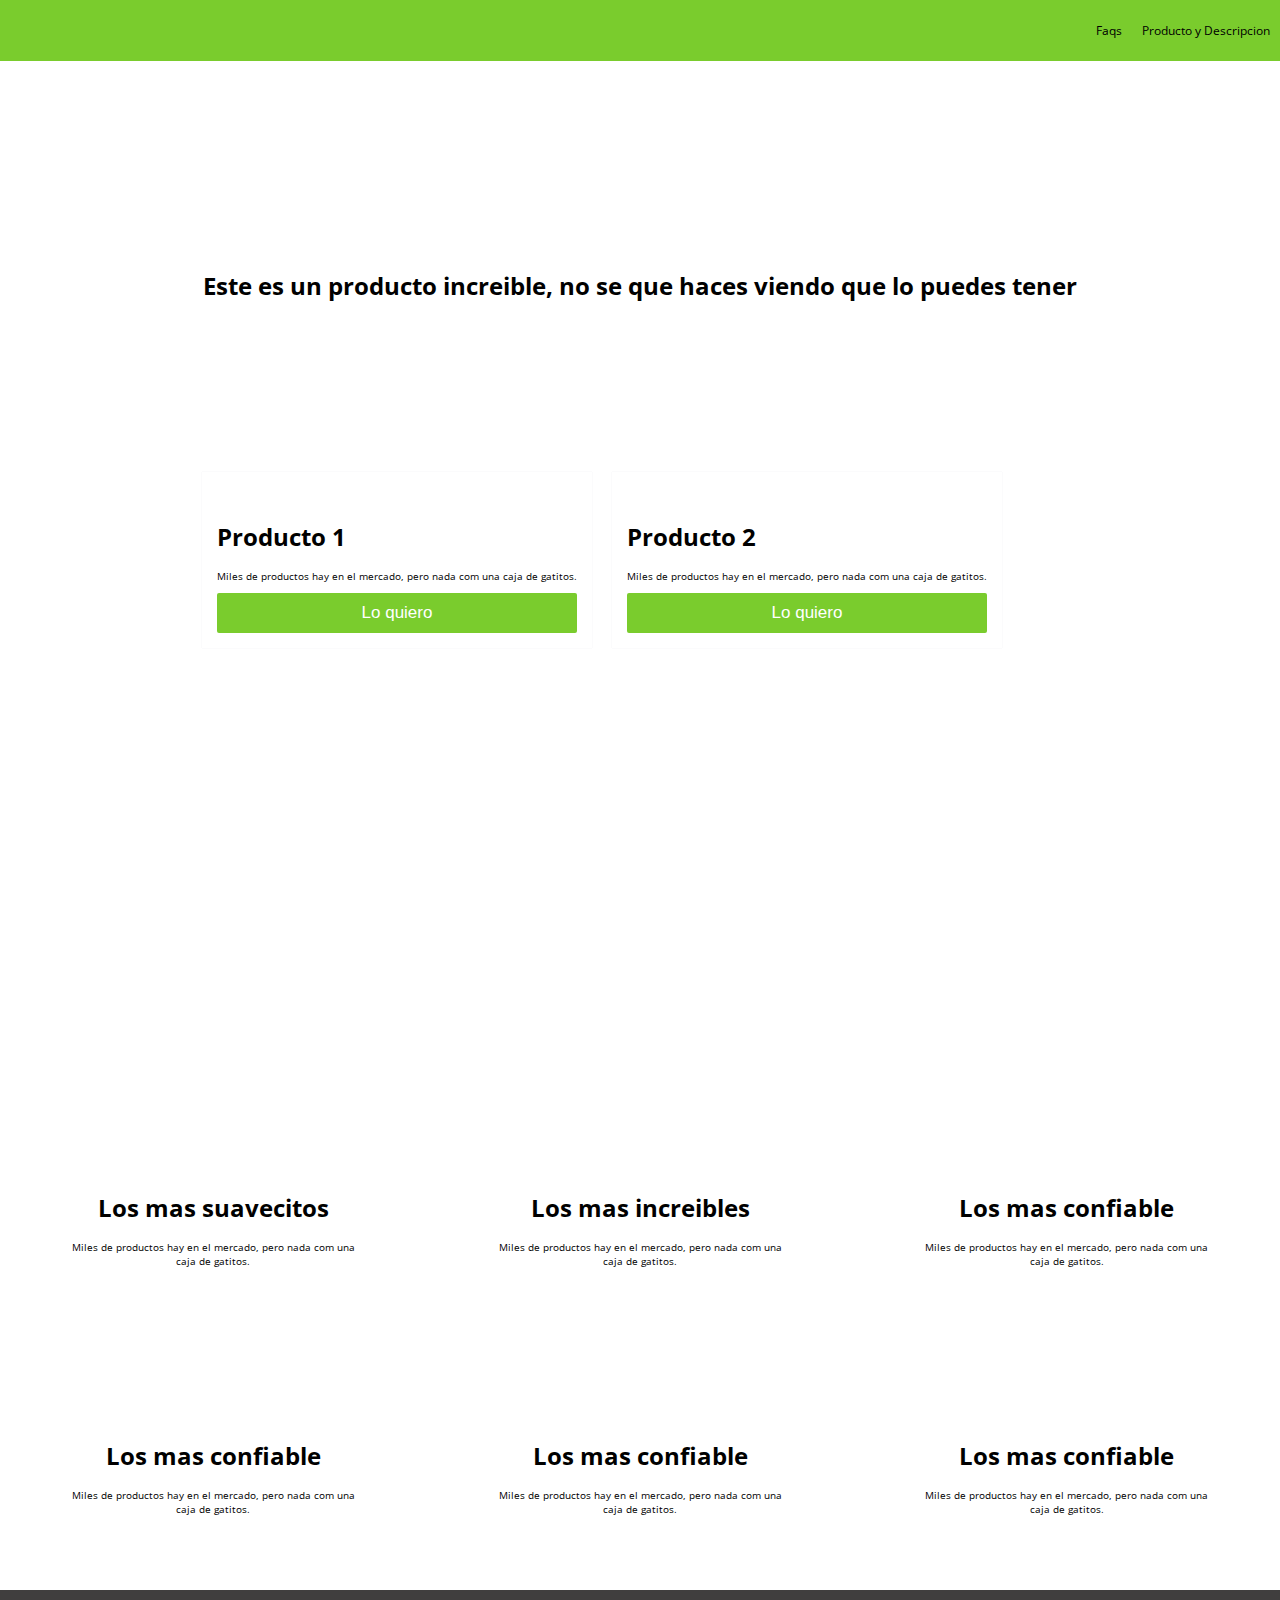
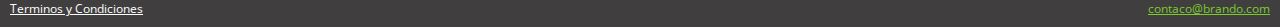
==== index.html @ 47ee968c "actualizacion vista celular" ====
<!DOCTYPE html>
<html lang="es">
  <head>
    <meta name="viewport" content="width=device-width, initial-scale=1.0">
    <meta http-equiv="Content-Type" content="text/html;charset=UTF-8">
    <link rel="stylesheet" href="css/animation.css">
    <link rel="stylesheet" href="css/normalize.css">
    <link rel="stylesheet" href="css/estilos.css">
    <link rel="stylesheet" href="css/mobile.css">
    <title>Brand</title>
  </head>
  <body>
    <!-- Aqui empieza el nabvbar -->
    <nav class="fadeInDown">
      <a href="index.html">
        <div class="brand_image">
          <img src="images/logo.png" alt="">
        </div>
      </a>

      <ul>
        <li><a href="faqs.html">Faqs</a></li>
        <li><a href="producto.html">Producto y Descripcion</a></li>
      </ul>

    </nav>
    <!-- Aqui acaba el navbar -->

    <div class="main_section fadeIn">
      <h1>Este es un producto increible, no se que haces viendo que lo puedes tener
      </h1>
    </div>
    <div class="products ">
      <div class="product fadeInUp">
        <div class="content">
            <div class="img_content">
              <img src="images/gato.png" alt="">
            </div>
            <h1>Producto 1</h1>
            <p>Miles de productos hay en el mercado, pero nada com una caja de gatitos.</p>
            <a href="venta.html">
                <button href="#" class="main_button">Lo quiero</button>
            </a>
        </div>
      </div>
      <div class="product fadeInUp">
        <div class="content">
          <div class="img_content">
            <img src="images/gato.png" alt="">
          </div>
          <h1>Producto 2</h1>
          <p>Miles de productos hay en el mercado, pero nada com una caja de gatitos.</p>
          <a href="venta.html">
              <button href="#" class="main_button">Lo quiero</button>
          </a>

        </div>
      </div>
    </div>

    <div class="characters">
      <div class="character">
        <div class="content">
          <div class="img_content">
            <img src="images/gordo.png" alt="">
          </div>
          <h1>Los mas suavecitos</h1>
          <p>Miles de productos hay en el mercado, pero nada com una caja de gatitos.</p>
        </div>
      </div>
      <div class="character">
        <div class="content">
          <div class="img_content">
            <img src="images/gordo.png" alt="">
          </div>
          <h1>Los mas increibles</h1>
          <p>Miles de productos hay en el mercado, pero nada com una caja de gatitos.</p>
        </div>
      </div>
      <div class="character">
        <div class="content">
          <div class="img_content">
            <img src="images/gordo.png" alt="">
          </div>
          <h1>Los mas confiable</h1>
          <p>Miles de productos hay en el mercado, pero nada com una caja de gatitos.</p>
        </div>
      </div>
    </div>
    <div class="comments">
      <div class="comment">
        <div class="content">
          <div class="img_content">
            <img src="images/gordo.png" alt="">
          </div>
          <h1>Los mas confiable</h1>
          <p>Miles de productos hay en el mercado, pero nada com una caja de gatitos.</p>
        </div>
      </div>
      <div class="comment">
        <div class="content">
          <div class="img_content">
            <img src="images/gordo.png" alt="">
          </div>
          <h1>Los mas confiable</h1>
          <p>Miles de productos hay en el mercado, pero nada com una caja de gatitos.</p>
        </div>
      </div>
      <div class="comment">
        <div class="content">
          <div class="img_content">
            <img src="images/gordo.png" alt="">
          </div>
          <h1>Los mas confiable</h1>
          <p>Miles de productos hay en el mercado, pero nada com una caja de gatitos.</p>
        </div>
      </div>
    </div>

    <!-- inicio del footer -->
    <footer>
      <div class="option terms"> <a href="termsycondt.html">Terminos y Condiciones</a></div>
      <div class="option contact"><a href="mailto:">contaco@brando.com</a> </div>
    </footer>
    <!-- fin del footer -->
  </body>
</html>
---- css/estilos.css ----
@import url('https://fonts.googleapis.com/css2?family=Open+Sans:ital,wght@0,600;1,400&display=swap');

/* --------------------- Variables */
:root{
--green-color:#7ACC2D;
--white-color:white;
--black-color:#403E3E;
/* Tipografia */
--normal:12px;
/* Espaciado */
--space:10px;
/* Box shadow */
--box: 0 0 1px #e6e5e9;
}
/* --------------------- Variables */

html,body {
  padding: 0px;
  margin: 0px;
  font-size: var(--normal);
  font-family: 'Open Sans', sans-serif;;
}

nav{
  display: flex;
  background-color: var(--green-color);
  padding: var(--space);
  color: white;
  justify-content: space-between;
  align-items: center;
}

p,label{
  font-size:10px;
}

label{
  padding-bottom: var(--space);
}

nav ul {
  display: flex;
}

nav li {
  padding-left: 20px;
  list-style: none;
}

nav li a{
  color: black;
  text-decoration: none;
}
nav li a:hover{
  color: white;
}

.main_section{
  padding: 15%;
  text-align: center;
}
.products{
  background-image: url("../images/fondo.png");
  height: 200px;
  background-size: cover;
  background-position: center top;
  padding: 15%;
  display: flex;
}

.product{
    padding: var(--space);
    margin-top: -240px;
}

.product .content{
  background-color: white;
  padding: 15px;
  box-shadow: var(--box);
}

.img_content{
  text-align:center;
  border: 0;
}

.main_button{
  background-color: var(--green-color);
  width: 100%;
  padding: var(--space);
  font-size: 17px;
  color: var(--white-color);
  border: 0px;
  cursor: pointer;
  border-radius: 2px;
}

.main_button:hover{
  background-color: #5e9e22;
}
.characters{
  display: flex;
}
.character{
  text-align: center;
  padding: 5%;
}

.comments{
  display: flex;
}

.comment{
  text-align: center;
  padding: 5%;
}

.other_section{
  background-color: gray;
  text-align: center;
}


.modulo_pago{
  background-color: var(--white-color);
  box-shadow: var(--box);
  padding: var(--space);
}

.modulo_pago_images{
  max-width: 150px;
  text-align: center;
}

.data{
  margin-top: var(--space);
  width: 100%;
  height: 35px;
  border-radius: 2px;
  border: 1px solid var(--black-color);
  box-sizing: border-box;
}
.modulo_pago .main_button{
  margin-top: var(--space);
}


footer{
  display: flex;
  justify-content: space-between;
  font-size: 12px;
  background-color: var(--black-color);
  padding: var(--space);
  color: var(--white-color);
}

.contact a{
  color: var(--green-color);
}

.terms a{
  color: var(--white-color);
}
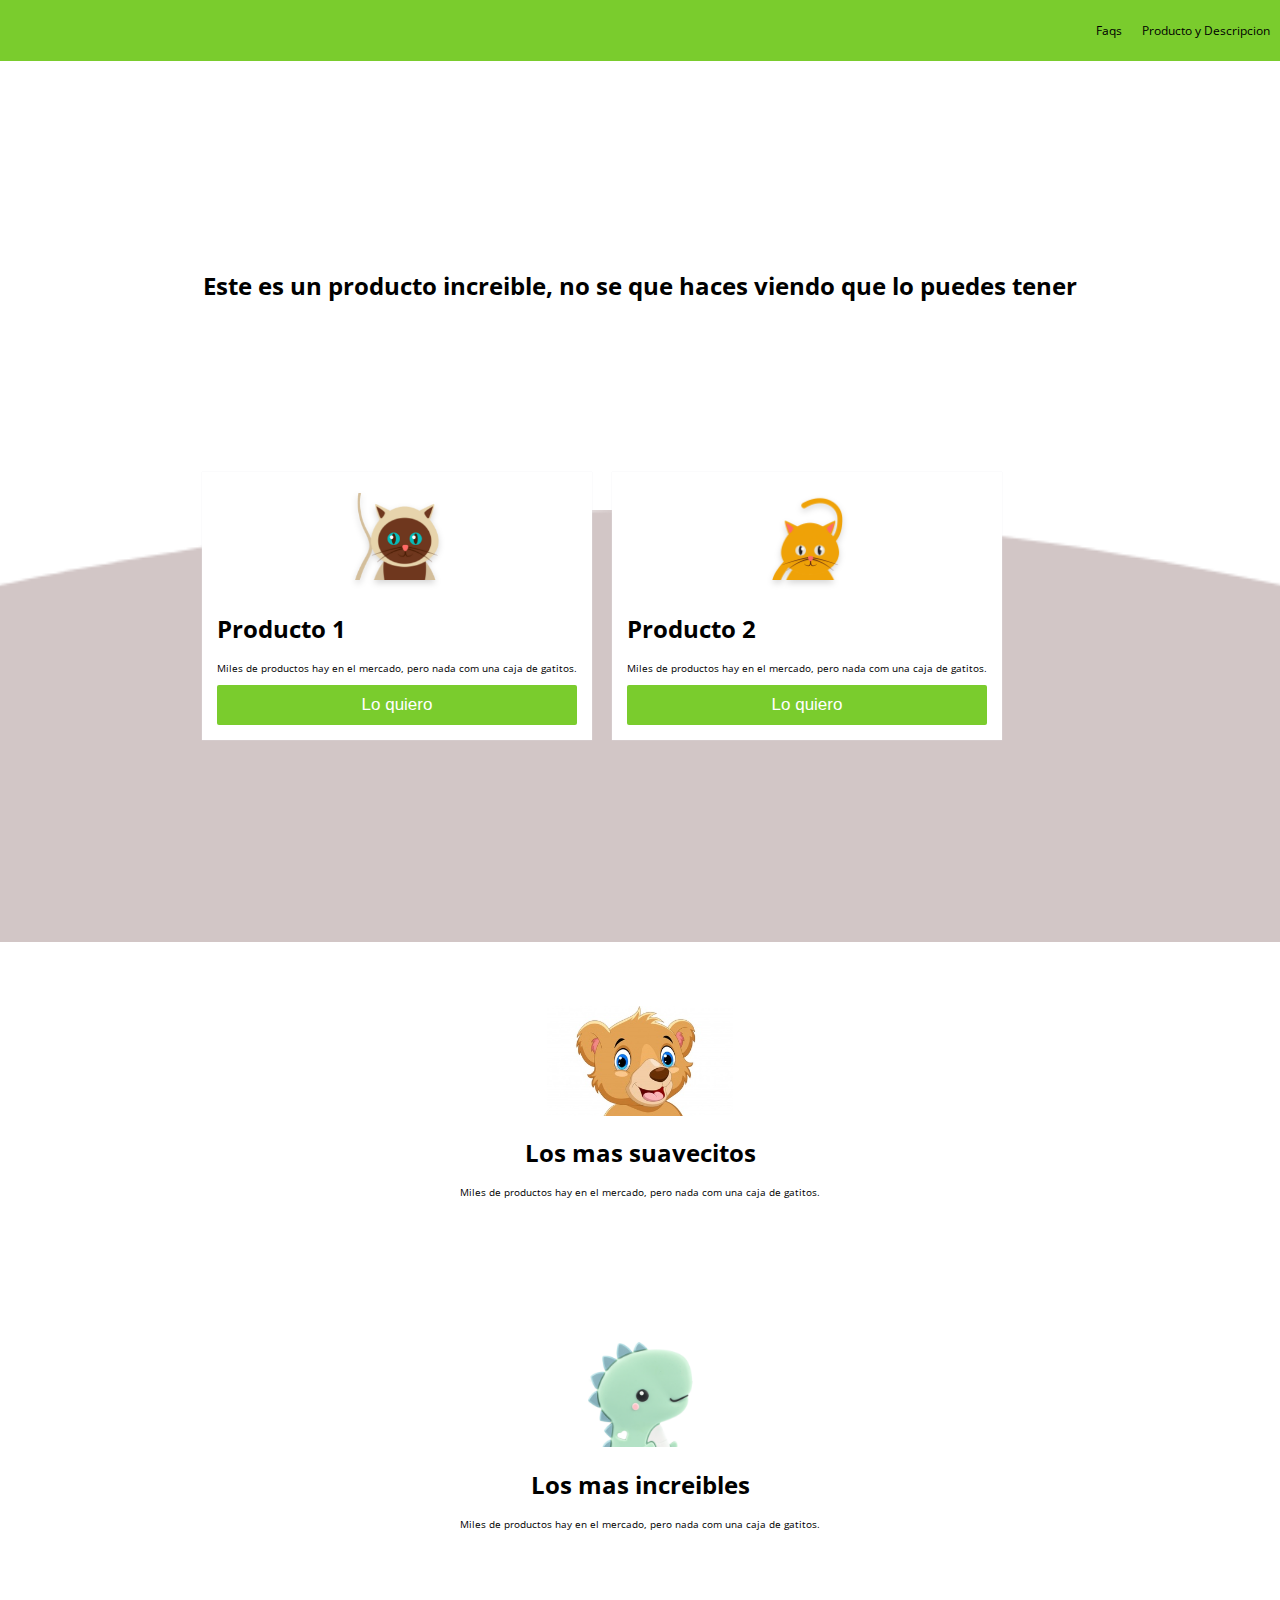
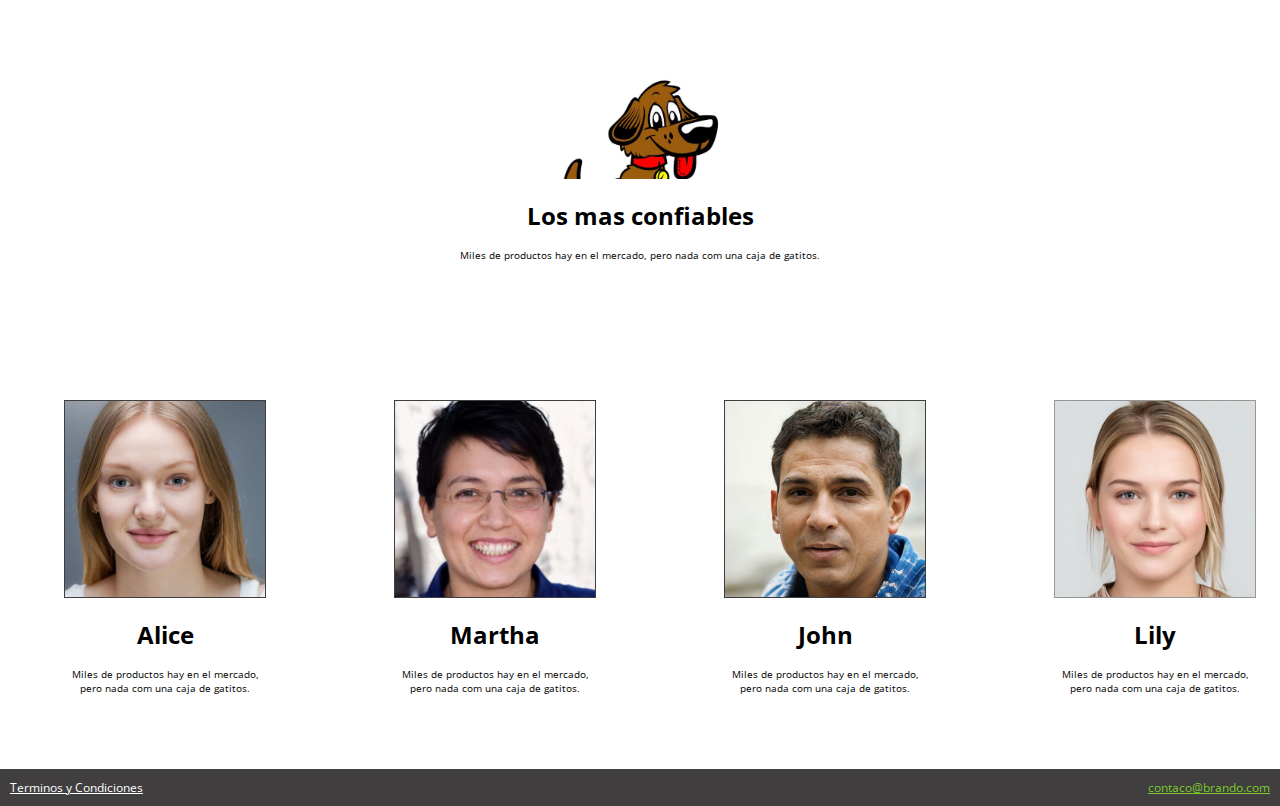
==== commit 8a61b428: "actualizacion imagenes" ====
--- a/index.html
+++ b/index.html
@@ -46,7 +46,7 @@
       <div class="product fadeInUp">
         <div class="content">
           <div class="img_content">
-            <img src="images/gato.png" alt="">
+            <img src="images/gato2.png" alt="">
           </div>
           <h1>Producto 2</h1>
           <p>Miles de productos hay en el mercado, pero nada com una caja de gatitos.</p>
@@ -62,7 +62,7 @@
       <div class="character">
         <div class="content">
           <div class="img_content">
-            <img src="images/gordo.png" alt="">
+            <img src="images/oso.png" alt="">
           </div>
           <h1>Los mas suavecitos</h1>
           <p>Miles de productos hay en el mercado, pero nada com una caja de gatitos.</p>
@@ -71,7 +71,7 @@
       <div class="character">
         <div class="content">
           <div class="img_content">
-            <img src="images/gordo.png" alt="">
+            <img src="images/dino.png" alt="">
           </div>
           <h1>Los mas increibles</h1>
           <p>Miles de productos hay en el mercado, pero nada com una caja de gatitos.</p>
@@ -80,9 +80,9 @@
       <div class="character">
         <div class="content">
           <div class="img_content">
-            <img src="images/gordo.png" alt="">
+            <img src="images/perro.png" alt="">
           </div>
-          <h1>Los mas confiable</h1>
+          <h1>Los mas confiables</h1>
           <p>Miles de productos hay en el mercado, pero nada com una caja de gatitos.</p>
         </div>
       </div>
@@ -91,27 +91,36 @@
       <div class="comment">
         <div class="content">
           <div class="img_content">
-            <img src="images/gordo.png" alt="">
+            <img src="images/person1.png" alt="">
           </div>
-          <h1>Los mas confiable</h1>
+          <h1>Alice</h1>
           <p>Miles de productos hay en el mercado, pero nada com una caja de gatitos.</p>
         </div>
       </div>
       <div class="comment">
         <div class="content">
           <div class="img_content">
-            <img src="images/gordo.png" alt="">
+            <img src="images/person2.png" alt="">
           </div>
-          <h1>Los mas confiable</h1>
+          <h1>Martha</h1>
           <p>Miles de productos hay en el mercado, pero nada com una caja de gatitos.</p>
         </div>
       </div>
       <div class="comment">
         <div class="content">
           <div class="img_content">
-            <img src="images/gordo.png" alt="">
+            <img src="images/person3.png" alt="">
           </div>
-          <h1>Los mas confiable</h1>
+          <h1>John</h1>
+          <p>Miles de productos hay en el mercado, pero nada com una caja de gatitos.</p>
+        </div>
+      </div>
+      <div class="comment">
+        <div class="content">
+          <div class="img_content">
+            <img src="images/person4.png" alt="">
+          </div>
+          <h1>Lily</h1>
           <p>Miles de productos hay en el mercado, pero nada com una caja de gatitos.</p>
         </div>
       </div>
--- a/css/estilos.css
+++ b/css/estilos.css
@@ -62,7 +62,7 @@
 }
 .products{
   background-image: url("../images/fondo.png");
-  height: 200px;
+  height: 50%;
   background-size: cover;
   background-position: center top;
   padding: 15%;
@@ -78,6 +78,7 @@
   background-color: white;
   padding: 15px;
   box-shadow: var(--box);
+
 }
 
 .img_content{
@@ -99,9 +100,9 @@
 .main_button:hover{
   background-color: #5e9e22;
 }
-.characters{
+/* .characters{
   display: flex;
-}
+} */
 .character{
   text-align: center;
   padding: 5%;
@@ -109,6 +110,7 @@
 
 .comments{
   display: flex;
+  text-align: center;
 }
 
 .comment{
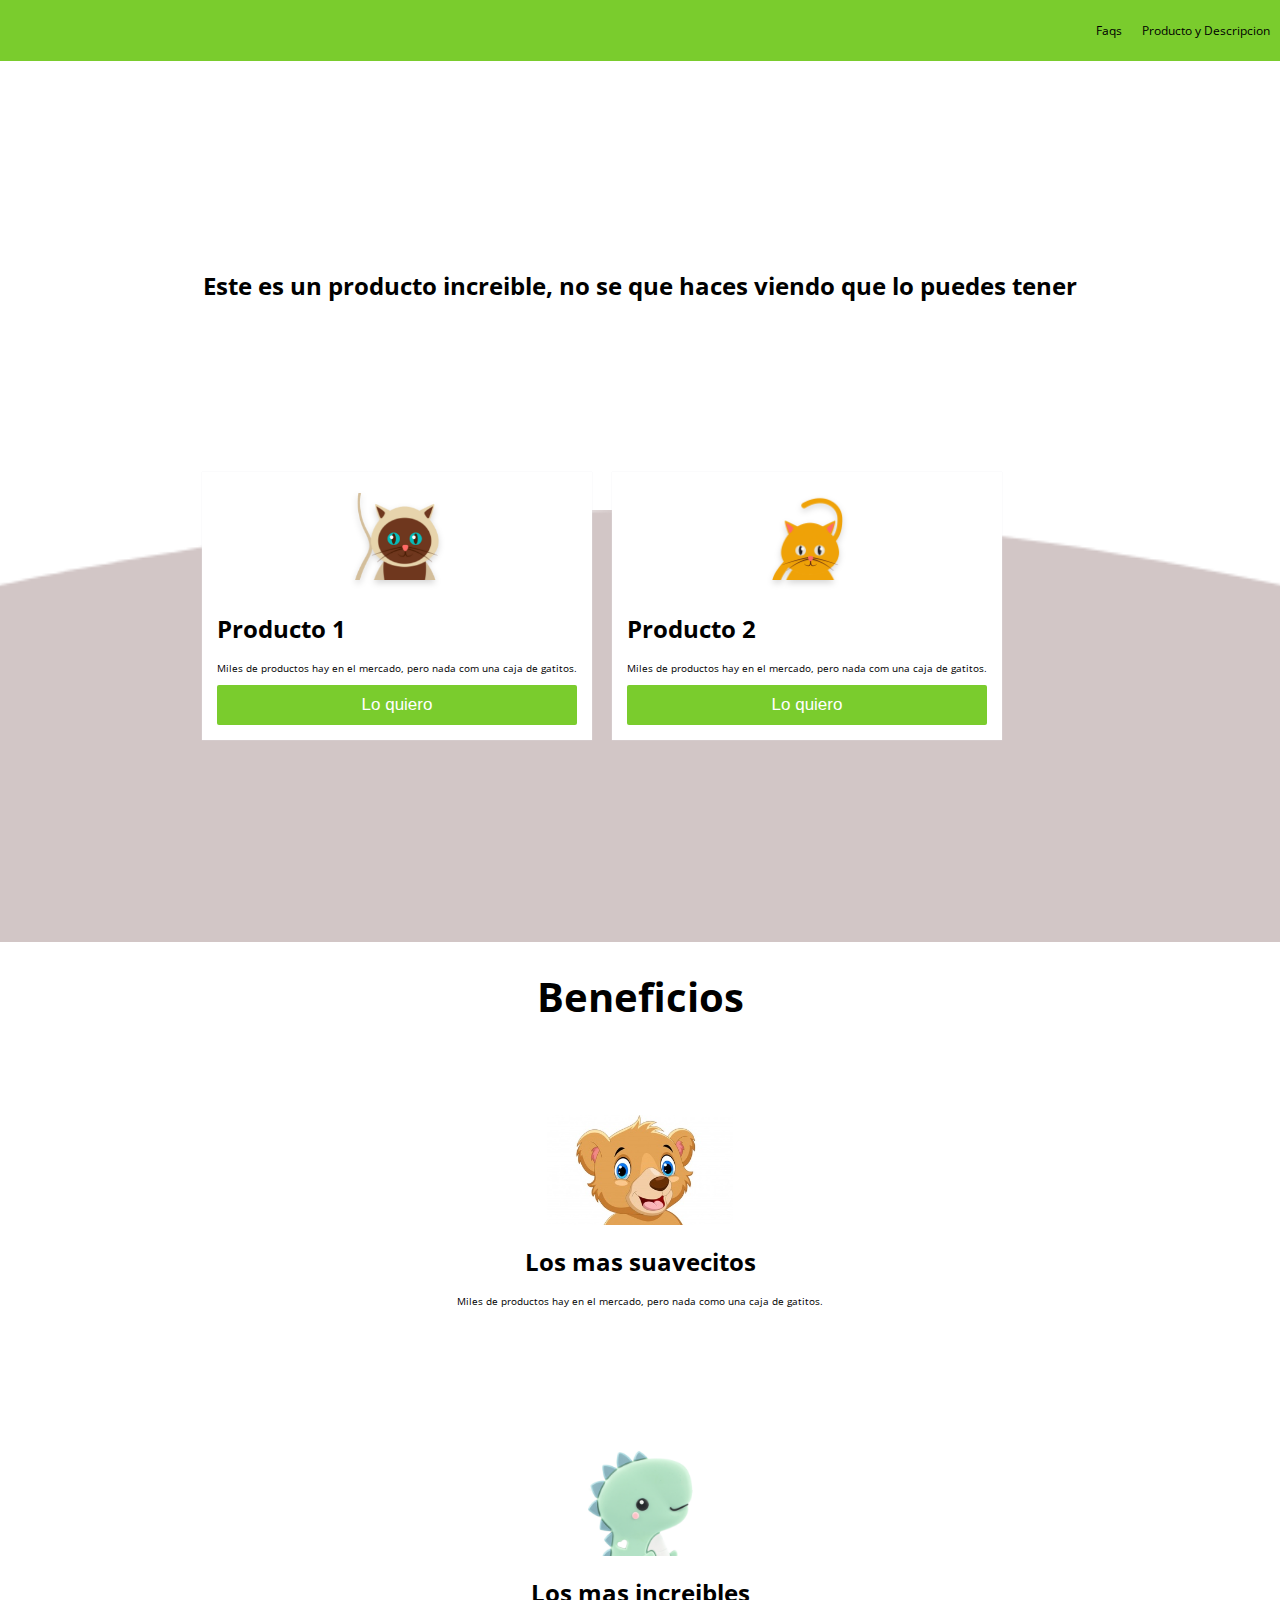
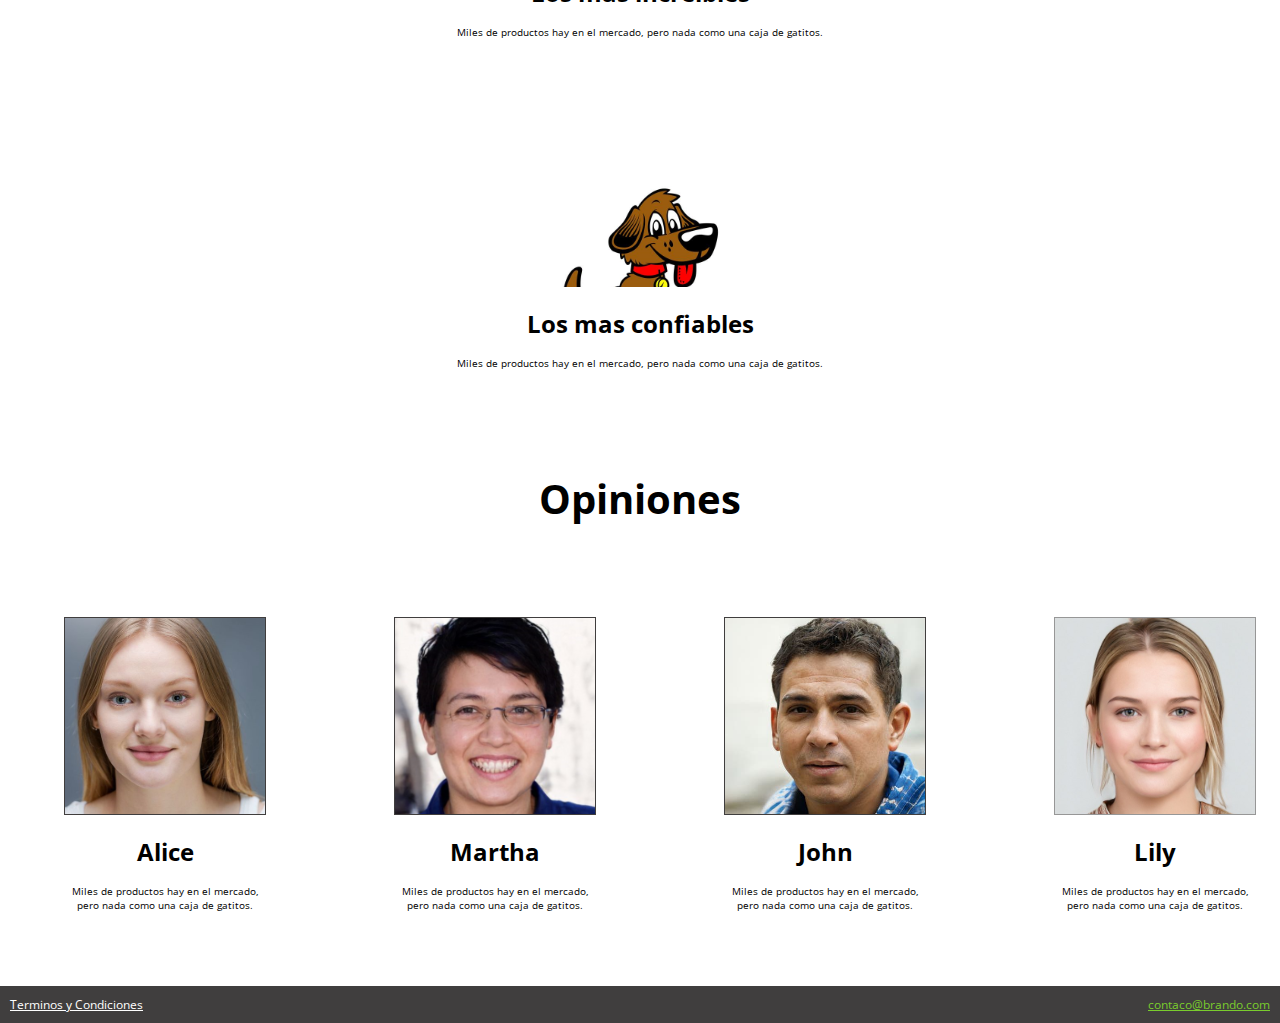
==== commit 0e2a6b90: "texto agregado y estilos" ====
--- a/index.html
+++ b/index.html
@@ -59,13 +59,16 @@
     </div>
 
     <div class="characters">
+      <div class="title_comments">
+        <h1>Beneficios</h1>
+      </div>
       <div class="character">
         <div class="content">
           <div class="img_content">
             <img src="images/oso.png" alt="">
           </div>
           <h1>Los mas suavecitos</h1>
-          <p>Miles de productos hay en el mercado, pero nada com una caja de gatitos.</p>
+          <p>Miles de productos hay en el mercado, pero nada como una caja de gatitos.</p>
         </div>
       </div>
       <div class="character">
@@ -74,7 +77,7 @@
             <img src="images/dino.png" alt="">
           </div>
           <h1>Los mas increibles</h1>
-          <p>Miles de productos hay en el mercado, pero nada com una caja de gatitos.</p>
+          <p>Miles de productos hay en el mercado, pero nada como una caja de gatitos.</p>
         </div>
       </div>
       <div class="character">
@@ -83,9 +86,12 @@
             <img src="images/perro.png" alt="">
           </div>
           <h1>Los mas confiables</h1>
-          <p>Miles de productos hay en el mercado, pero nada com una caja de gatitos.</p>
+          <p>Miles de productos hay en el mercado, pero nada como una caja de gatitos.</p>
         </div>
       </div>
+    </div>
+    <div class="title_comments">
+      <h1>Opiniones</h1>
     </div>
     <div class="comments">
       <div class="comment">
@@ -94,7 +100,7 @@
             <img src="images/person1.png" alt="">
           </div>
           <h1>Alice</h1>
-          <p>Miles de productos hay en el mercado, pero nada com una caja de gatitos.</p>
+          <p>Miles de productos hay en el mercado, pero nada como una caja de gatitos.</p>
         </div>
       </div>
       <div class="comment">
@@ -103,7 +109,7 @@
             <img src="images/person2.png" alt="">
           </div>
           <h1>Martha</h1>
-          <p>Miles de productos hay en el mercado, pero nada com una caja de gatitos.</p>
+          <p>Miles de productos hay en el mercado, pero nada como una caja de gatitos.</p>
         </div>
       </div>
       <div class="comment">
@@ -112,7 +118,7 @@
             <img src="images/person3.png" alt="">
           </div>
           <h1>John</h1>
-          <p>Miles de productos hay en el mercado, pero nada com una caja de gatitos.</p>
+          <p>Miles de productos hay en el mercado, pero nada como una caja de gatitos.</p>
         </div>
       </div>
       <div class="comment">
@@ -121,7 +127,7 @@
             <img src="images/person4.png" alt="">
           </div>
           <h1>Lily</h1>
-          <p>Miles de productos hay en el mercado, pero nada com una caja de gatitos.</p>
+          <p>Miles de productos hay en el mercado, pero nada como una caja de gatitos.</p>
         </div>
       </div>
     </div>
--- a/css/estilos.css
+++ b/css/estilos.css
@@ -110,7 +110,10 @@
 
 .comments{
   display: flex;
+}
+.title_comments{
   text-align: center;
+  font-size: 20px;
 }
 
 .comment{
